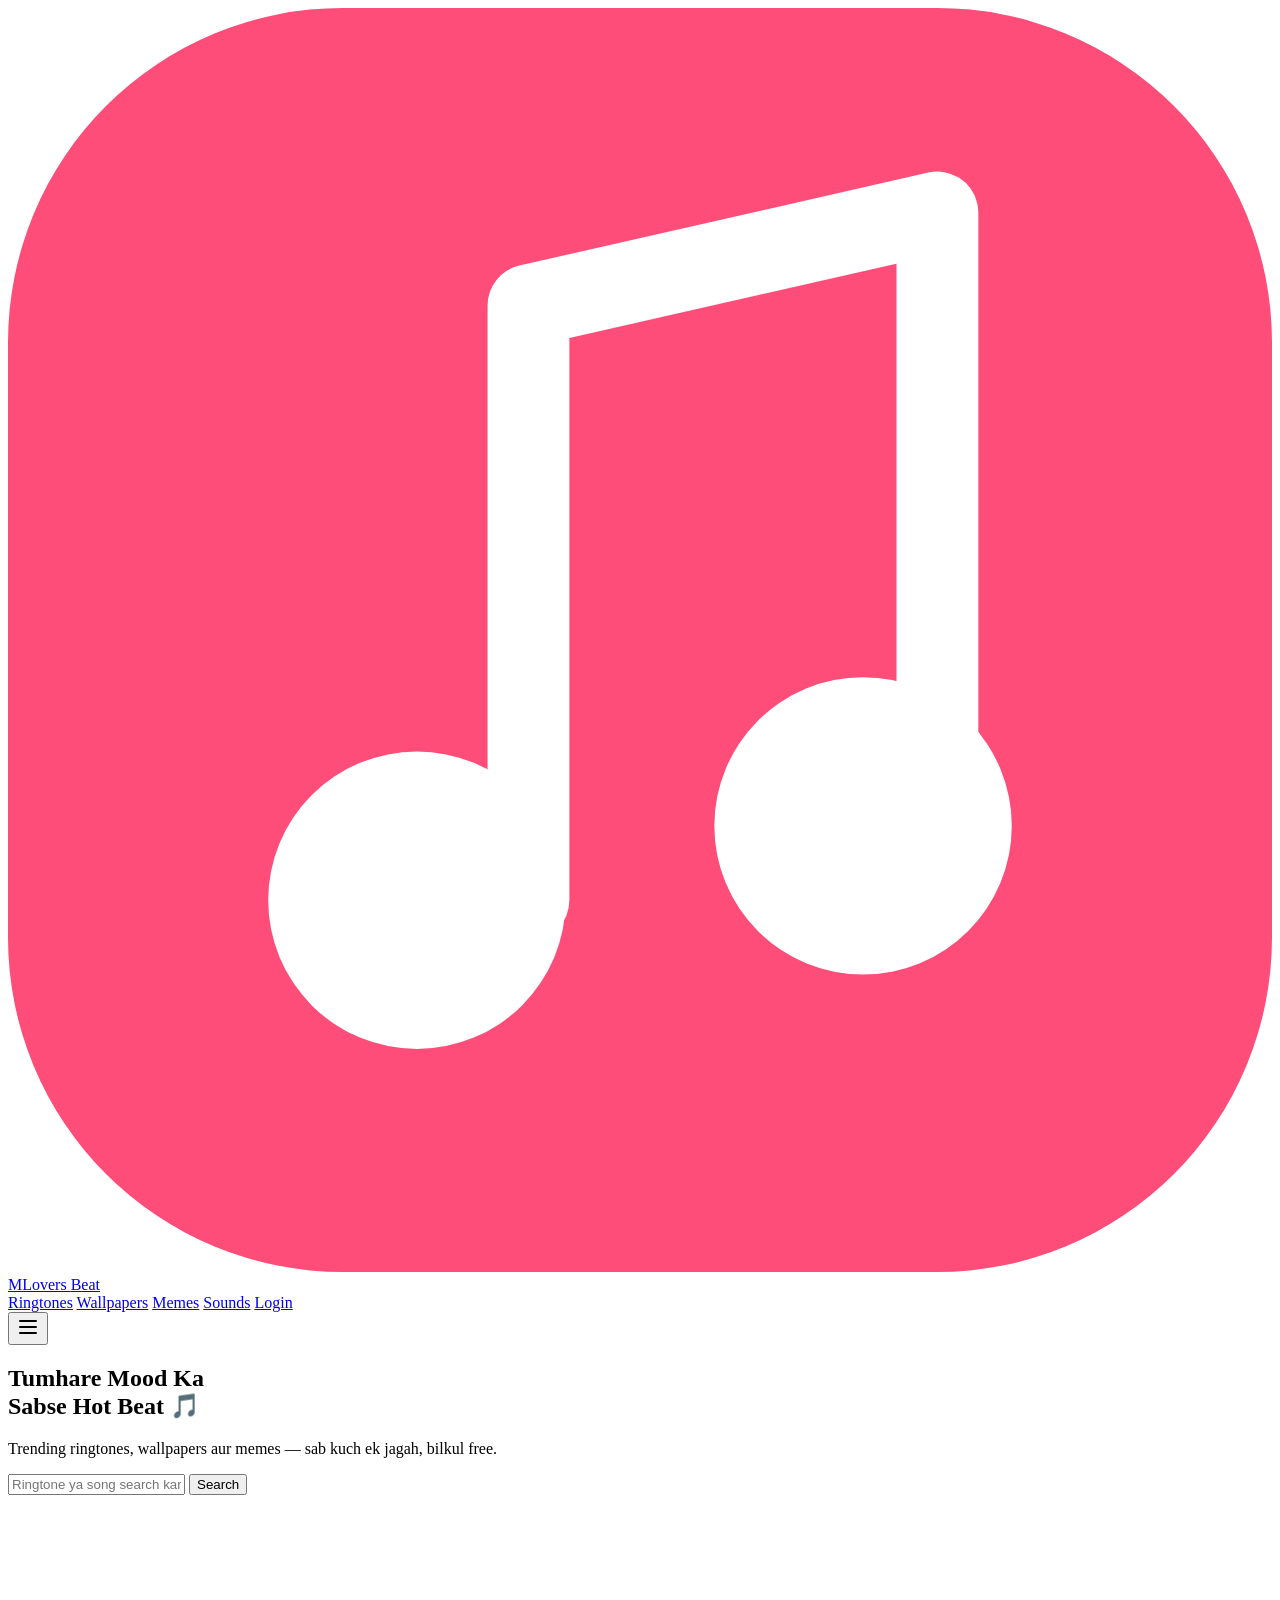
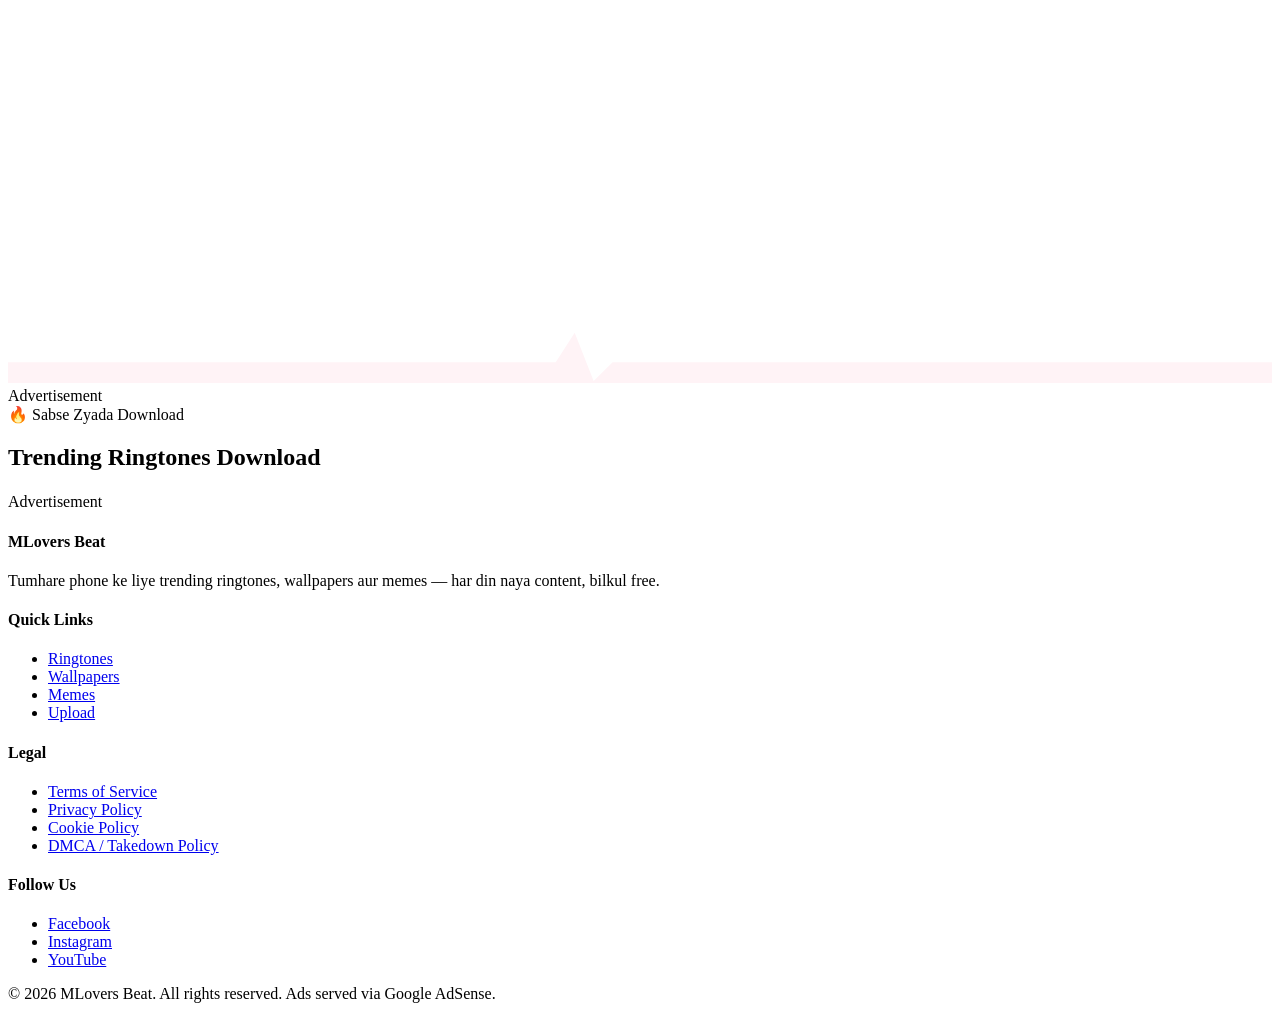
==== index.html @ 2a90511d "Add files via upload" ====
<!doctype html>
<html lang="hi">
<head>
<meta charset="UTF-8" />
<meta name="viewport" content="width=device-width, initial-scale=1.0" />
<title>MLovers Beat — Trending Ringtones, Wallpapers &amp; Memes Download</title>
<meta name="description" content="MLovers Beat — naye aur trending ringtones, wallpapers aur memes free download karo." />
<link rel="preconnect" href="https://fonts.googleapis.com" />
<link href="https://fonts.googleapis.com/css2?family=Baloo+2:wght@500;600;700;800&family=Inter:wght@400;500;600;700&display=swap" rel="stylesheet" />
<link rel="stylesheet" href="css/style.css" />

<!--
  ====== GOOGLE ADSENSE — replace ca-pub-XXXXXXXXXXXXXXXX with your OWN
  publisher ID once your AdSense account is approved. Without a real,
  approved ID this script will not serve ads. See README.md → "AdSense setup".
-->
<script async src="https://pagead2.googlesyndication.com/pagead/js/adsbygoogle.js?client=ca-pub-XXXXXXXXXXXXXXXX" crossorigin="anonymous"></script>
</head>
<body>

<header class="site-header">
  <div class="header-inner">
    <a href="index.html" class="logo">
      <svg class="mark" viewBox="0 0 34 34"><rect width="34" height="34" rx="9" fill="#ff4d79"/><circle cx="11" cy="24" r="4" fill="#fff"/><circle cx="23" cy="22" r="4" fill="#fff"/><path d="M14 24V8l11-2.5v16.5" stroke="#fff" stroke-width="2.2" fill="none" stroke-linecap="round" stroke-linejoin="round"/></svg>
      MLovers <span class="accent">Beat</span>
    </a>
    <nav class="main-nav">
      <a href="index.html" class="active">Ringtones</a>
      <a href="#">Wallpapers</a>
      <a href="#">Memes</a>
      <a href="#">Sounds</a>
      <a href="#">Login</a>
    </nav>
    <div class="header-actions">
      <button class="icon-btn nav-toggle" aria-label="Menu">
        <svg width="24" height="24" viewBox="0 0 24 24" fill="none" stroke="currentColor" stroke-width="2" stroke-linecap="round"><path d="M4 6h16M4 12h16M4 18h16"/></svg>
      </button>
    </div>
  </div>
</header>

<section class="hero">
  <div class="hero-inner">
    <div>
      <h1>Tumhare Mood Ka<br>Sabse Hot Beat 🎵</h1>
      <p>Trending ringtones, wallpapers aur memes — sab kuch ek jagah, bilkul free.</p>
      <div class="hero-search">
        <input id="search-input" type="text" placeholder="Ringtone ya song search karo..." />
        <button type="button">Search</button>
      </div>
    </div>
    <svg class="hero-beat" viewBox="0 0 360 120" fill="none" aria-hidden="true">
      <path d="M0,60 L40,60 L55,18 L70,102 L85,38 L100,60 L150,60 L165,28 L180,92 L195,48 L210,60 L360,60" stroke="#ffffff" stroke-width="4" stroke-linecap="round" stroke-linejoin="round" opacity="0.9"/>
    </svg>
  </div>
  <svg class="beat-divider" viewBox="0 0 1200 60" preserveAspectRatio="none" aria-hidden="true">
    <path d="M0,40 L520,40 L538,12 L556,58 L574,40 L1200,40 L1200,60 L0,60 Z" fill="#fff3f6"/>
  </svg>
</section>

<main class="container">

  <div class="ad-slot banner">
    Advertisement
    <!-- <ins class="adsbygoogle" style="display:block;width:100%;height:90px"
         data-ad-client="ca-pub-XXXXXXXXXXXXXXXX" data-ad-slot="1111111111"></ins>
         <script>(adsbygoogle = window.adsbygoogle || []).push({});</script> -->
  </div>

  <section class="section">
    <div class="section-head">
      <div>
        <span class="eyebrow">🔥 Sabse Zyada Download</span>
        <h2>Trending Ringtones Download</h2>
      </div>
    </div>
    <div id="filter-tags" class="tag-row" style="margin-bottom:22px;"></div>
    <div id="ringtone-grid" class="grid"></div>
  </section>

  <div class="ad-slot banner">
    Advertisement
    <!-- <ins class="adsbygoogle" style="display:block;width:100%;height:90px"
         data-ad-client="ca-pub-XXXXXXXXXXXXXXXX" data-ad-slot="2222222222"></ins>
         <script>(adsbygoogle = window.adsbygoogle || []).push({});</script> -->
  </div>

</main>

<footer class="site-footer">
  <div class="container footer-grid">
    <div class="footer-brand">
      <h4>MLovers Beat</h4>
      <p>Tumhare phone ke liye trending ringtones, wallpapers aur memes — har din naya content, bilkul free.</p>
    </div>
    <div>
      <h4>Quick Links</h4>
      <ul>
        <li><a href="index.html">Ringtones</a></li>
        <li><a href="#">Wallpapers</a></li>
        <li><a href="#">Memes</a></li>
        <li><a href="#">Upload</a></li>
      </ul>
    </div>
    <div>
      <h4>Legal</h4>
      <ul>
        <li><a href="#">Terms of Service</a></li>
        <li><a href="#">Privacy Policy</a></li>
        <li><a href="#">Cookie Policy</a></li>
        <li><a href="#">DMCA / Takedown Policy</a></li>
      </ul>
    </div>
    <div>
      <h4>Follow Us</h4>
      <ul>
        <li><a href="#">Facebook</a></li>
        <li><a href="#">Instagram</a></li>
        <li><a href="#">YouTube</a></li>
      </ul>
    </div>
  </div>
  <div class="container footer-bottom">
    <span>© 2026 MLovers Beat. All rights reserved.</span>
    <span>Ads served via Google AdSense.</span>
  </div>
</footer>

<script src="js/data.js"></script>
<script src="js/main.js"></script>
</body>
</html>
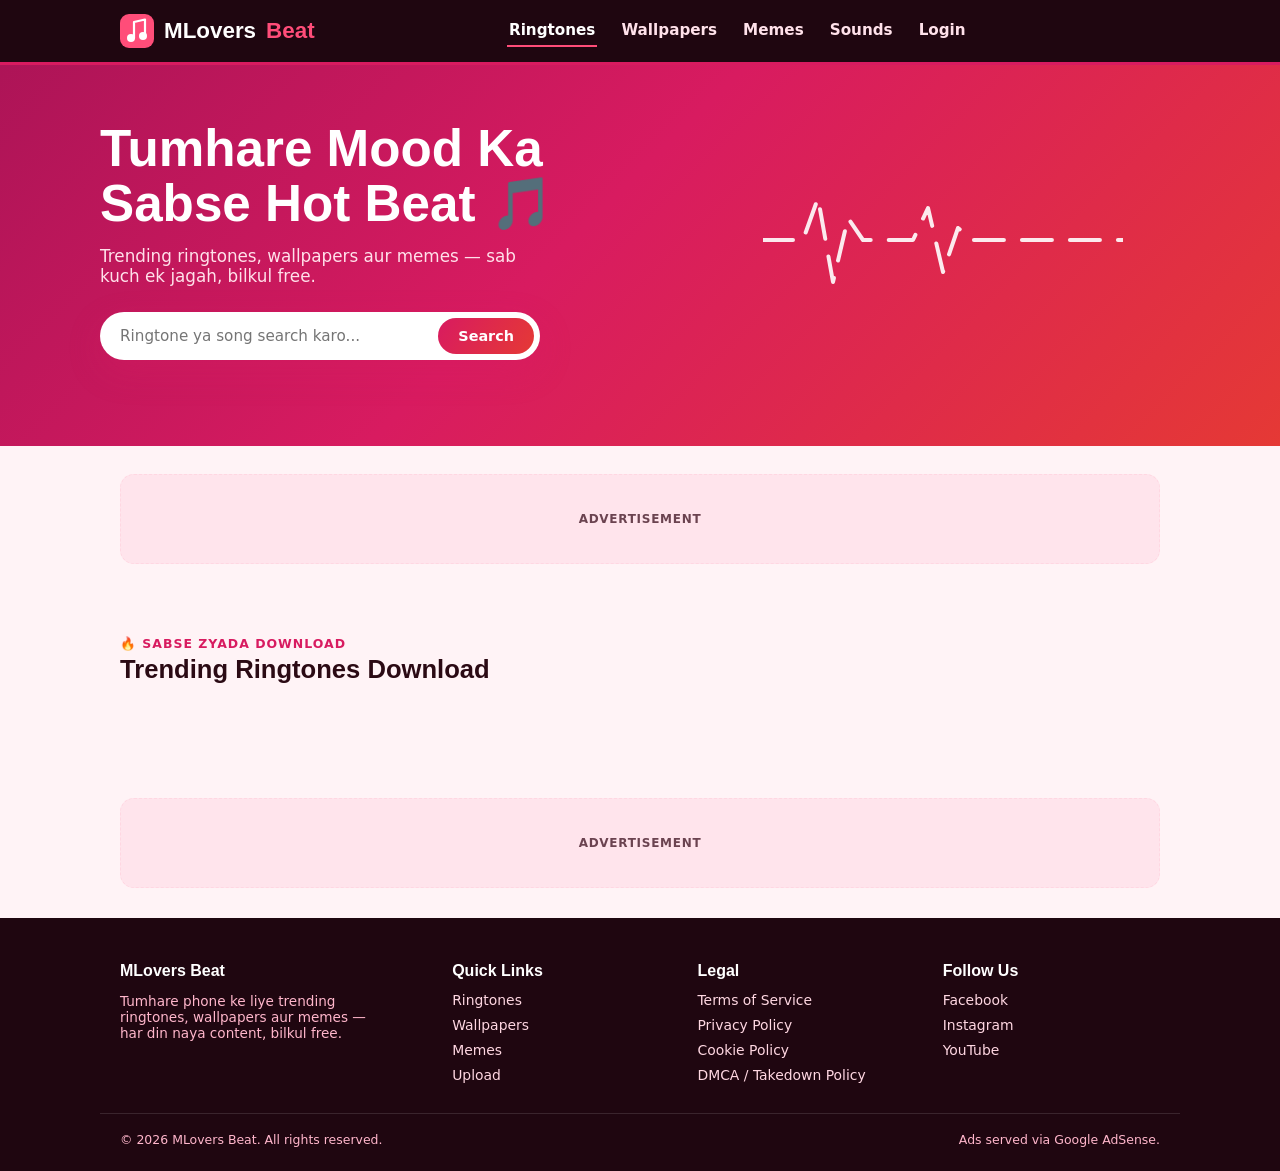
==== commit 95aee64b: "Update index.html" ====
--- a/index.html
+++ b/index.html
@@ -126,7 +126,7 @@
   </div>
 </footer>
 
-<script src="js/data.js"></script>
+
 <script src="js/main.js"></script>
 </body>
 </html>
--- a/css/style.css
+++ b/css/style.css
@@ -0,0 +1,486 @@
+/* =========================================================
+   MLovers Beat — Design Tokens
+   Palette: Maroon-950 (surfaces) / Crimson-600 (primary)
+            Rose-500 (secondary) / Ember-600 (hot accent)
+            Blush-50 (page bg) / Ink-900 (text)
+   Type: Baloo 2 (display) + Inter (body/utility)
+   Signature: the "heartbeat-beat" waveform — a pulsing
+   ECG-style line that doubles as an audio waveform,
+   used in the hero divider and as the countdown ring.
+   ========================================================= */
+
+:root {
+  --maroon-950: #1f0610;
+  --maroon-900: #2b0a14;
+  --crimson-600: #d81b60;
+  --crimson-700: #b71550;
+  --rose-500: #ff4d79;
+  --ember-600: #e53935;
+  --blush-50: #fff3f6;
+  --blush-100: #ffe4ec;
+  --ink-900: #2b0a14;
+  --ink-600: #6b4350;
+  --white: #ffffff;
+  --line: #ffd7e2;
+
+  --gradient-primary: linear-gradient(120deg, var(--crimson-600), var(--ember-600));
+  --gradient-hero: linear-gradient(135deg, #ad1457 0%, #d81b60 45%, #e53935 100%);
+
+  --radius-lg: 22px;
+  --radius-md: 14px;
+  --radius-sm: 8px;
+  --shadow-card: 0 6px 24px rgba(216, 27, 96, 0.12);
+  --shadow-pop: 0 12px 32px rgba(216, 27, 96, 0.28);
+
+  --font-display: "Baloo 2", "Poppins", sans-serif;
+  --font-body: "Inter", system-ui, sans-serif;
+}
+
+* { box-sizing: border-box; }
+html { scroll-behavior: smooth; }
+
+body {
+  margin: 0;
+  background: var(--blush-50);
+  color: var(--ink-900);
+  font-family: var(--font-body);
+  -webkit-font-smoothing: antialiased;
+}
+
+img, svg { max-width: 100%; display: block; }
+a { color: inherit; text-decoration: none; }
+button { font-family: inherit; cursor: pointer; }
+
+:focus-visible {
+  outline: 3px solid var(--ember-600);
+  outline-offset: 2px;
+}
+
+.container {
+  max-width: 1080px;
+  margin: 0 auto;
+  padding: 0 20px;
+}
+
+/* ---------- Header ---------- */
+.site-header {
+  position: sticky;
+  top: 0;
+  z-index: 50;
+  background: var(--maroon-950);
+  border-bottom: 3px solid var(--crimson-600);
+}
+.header-inner {
+  display: flex;
+  align-items: center;
+  justify-content: space-between;
+  padding: 14px 20px;
+  max-width: 1080px;
+  margin: 0 auto;
+  gap: 16px;
+}
+.logo {
+  display: flex;
+  align-items: center;
+  gap: 10px;
+  font-family: var(--font-display);
+  font-weight: 700;
+  font-size: 1.4rem;
+  color: var(--white);
+  white-space: nowrap;
+}
+.logo .mark { width: 34px; height: 34px; }
+.logo .accent { color: var(--rose-500); }
+
+.main-nav {
+  display: flex;
+  gap: 22px;
+  flex-wrap: wrap;
+}
+.main-nav a {
+  color: #ffe1ea;
+  font-size: 0.95rem;
+  font-weight: 600;
+  padding: 6px 2px;
+  border-bottom: 2px solid transparent;
+  transition: border-color .15s, color .15s;
+}
+.main-nav a:hover,
+.main-nav a.active { color: var(--white); border-color: var(--rose-500); }
+
+.header-actions { display: flex; align-items: center; gap: 14px; }
+.icon-btn {
+  background: transparent;
+  border: none;
+  color: var(--white);
+  display: flex;
+  padding: 6px;
+  border-radius: 50%;
+}
+.icon-btn:hover { background: rgba(255,255,255,.12); }
+.nav-toggle { display: none; }
+
+@media (max-width: 760px) {
+  .main-nav {
+    position: fixed;
+    inset: 64px 0 0 0;
+    background: var(--maroon-950);
+    flex-direction: column;
+    padding: 18px 24px;
+    gap: 18px;
+    transform: translateY(-110%);
+    transition: transform .25s ease;
+  }
+  .main-nav.open { transform: translateY(0); }
+  .nav-toggle { display: flex; }
+}
+
+/* ---------- Hero ---------- */
+.hero {
+  background: var(--gradient-hero);
+  color: var(--white);
+  padding: 56px 20px 0;
+  position: relative;
+  overflow: hidden;
+}
+.hero-inner {
+  max-width: 1080px;
+  margin: 0 auto;
+  display: grid;
+  grid-template-columns: 1.1fr 0.9fr;
+  align-items: center;
+  gap: 28px;
+  padding-bottom: 40px;
+}
+.hero h1 {
+  font-family: var(--font-display);
+  font-size: clamp(2rem, 4.4vw, 3.2rem);
+  line-height: 1.08;
+  margin: 0 0 14px;
+}
+.hero p {
+  font-size: 1.05rem;
+  color: #ffe1ea;
+  max-width: 460px;
+  margin: 0 0 26px;
+}
+.hero-search {
+  display: flex;
+  background: var(--white);
+  border-radius: 999px;
+  padding: 6px 6px 6px 18px;
+  max-width: 440px;
+  box-shadow: var(--shadow-pop);
+}
+.hero-search input {
+  flex: 1;
+  border: none;
+  outline: none;
+  font-size: .95rem;
+  font-family: var(--font-body);
+  color: var(--ink-900);
+}
+.hero-search button {
+  background: var(--gradient-primary);
+  color: var(--white);
+  border: none;
+  border-radius: 999px;
+  padding: 10px 20px;
+  font-weight: 700;
+  font-size: .9rem;
+}
+.hero-beat { width: 100%; max-width: 360px; justify-self: center; }
+.hero-beat path {
+  stroke-dasharray: 30 18;
+  animation: beatflow 2.4s linear infinite;
+}
+@keyframes beatflow { to { stroke-dashoffset: -480; } }
+
+/* heartbeat divider strip */
+.beat-divider { width: 100%; height: 46px; display: block; }
+.beat-divider path {
+  fill: none;
+  stroke: var(--blush-50);
+  stroke-width: 0;
+}
+
+@media (max-width: 760px) {
+  .hero-inner { grid-template-columns: 1fr; text-align: center; }
+  .hero-search { margin: 0 auto; }
+  .hero-beat { display: none; }
+}
+
+/* ---------- Section heads ---------- */
+.section { padding: 44px 0; }
+.section-head {
+  display: flex;
+  align-items: baseline;
+  justify-content: space-between;
+  margin-bottom: 20px;
+  gap: 12px;
+}
+.section-head h2 {
+  font-family: var(--font-display);
+  font-size: 1.6rem;
+  margin: 0;
+  color: var(--maroon-900);
+}
+.section-head .eyebrow {
+  display: block;
+  font-size: .78rem;
+  letter-spacing: .08em;
+  text-transform: uppercase;
+  color: var(--crimson-600);
+  font-weight: 700;
+  margin-bottom: 4px;
+}
+.see-all { font-weight: 700; color: var(--crimson-600); font-size: .9rem; }
+
+/* ---------- Tag chips ---------- */
+.tag-row { display: flex; flex-wrap: wrap; gap: 8px; }
+.tag {
+  border: 1.5px solid var(--line);
+  background: var(--white);
+  color: var(--ink-600);
+  font-size: .8rem;
+  font-weight: 600;
+  padding: 6px 13px;
+  border-radius: 999px;
+  transition: border-color .15s, color .15s, background .15s;
+}
+.tag:hover, .tag.active {
+  border-color: var(--crimson-600);
+  color: var(--crimson-600);
+  background: var(--blush-100);
+}
+
+/* ---------- Ringtone cards ---------- */
+.grid {
+  display: grid;
+  grid-template-columns: repeat(3, 1fr);
+  gap: 18px;
+}
+@media (max-width: 900px) { .grid { grid-template-columns: repeat(2, 1fr); } }
+@media (max-width: 560px) { .grid { grid-template-columns: 1fr; } }
+
+.card {
+  background: var(--white);
+  border-radius: var(--radius-lg);
+  padding: 16px;
+  box-shadow: var(--shadow-card);
+  display: flex;
+  flex-direction: column;
+  gap: 12px;
+}
+.card-top { display: flex; gap: 12px; align-items: flex-start; }
+.cover {
+  width: 64px;
+  height: 64px;
+  border-radius: var(--radius-md);
+  flex-shrink: 0;
+  display: flex;
+  align-items: center;
+  justify-content: center;
+  position: relative;
+  color: var(--white);
+}
+.cover svg { width: 24px; height: 24px; }
+.card-title { font-family: var(--font-display); font-size: 1.02rem; margin: 0 0 4px; }
+.card-meta { font-size: .8rem; color: var(--ink-600); display: flex; gap: 12px; align-items: center; }
+.card-meta .dl { display: inline-flex; align-items: center; gap: 4px; }
+.card .tag-row { gap: 6px; }
+.card .tag { padding: 4px 10px; font-size: .72rem; }
+
+.dl-btn {
+  margin-top: auto;
+  background: var(--gradient-primary);
+  color: var(--white);
+  border: none;
+  border-radius: 999px;
+  padding: 10px 16px;
+  font-weight: 700;
+  font-size: .88rem;
+  display: flex;
+  align-items: center;
+  justify-content: center;
+  gap: 8px;
+  box-shadow: 0 6px 16px rgba(213, 27, 96, .25);
+  transition: transform .12s ease;
+}
+.dl-btn:hover { transform: translateY(-1px); }
+.dl-btn:active { transform: translateY(0); }
+.dl-btn svg { width: 16px; height: 16px; }
+
+/* ---------- Ad slots ---------- */
+.ad-slot {
+  border: 1.5px dashed var(--line);
+  background: var(--blush-100);
+  border-radius: var(--radius-md);
+  min-height: 100px;
+  display: flex;
+  align-items: center;
+  justify-content: center;
+  color: var(--ink-600);
+  font-size: .75rem;
+  letter-spacing: .06em;
+  text-transform: uppercase;
+  font-weight: 700;
+  margin: 28px 0;
+}
+.ad-slot.banner { min-height: 90px; }
+.ad-slot.skyscraper { min-height: 280px; }
+
+/* ---------- Detail page ---------- */
+.detail-card {
+  background: var(--white);
+  border-radius: var(--radius-lg);
+  box-shadow: var(--shadow-card);
+  padding: 32px;
+  text-align: center;
+  margin-top: -64px;
+  position: relative;
+  z-index: 2;
+}
+.detail-actions { display: flex; gap: 14px; justify-content: center; margin-bottom: 18px; }
+.detail-actions .icon-btn { background: var(--blush-100); color: var(--crimson-600); }
+.detail-title { font-family: var(--font-display); font-size: 2rem; margin: 0 0 6px; }
+.detail-author { color: var(--ink-600); font-weight: 600; margin-bottom: 22px; }
+
+.player-disc {
+  width: 150px;
+  height: 150px;
+  margin: 0 auto 14px;
+  border-radius: var(--radius-lg);
+  display: flex;
+  align-items: center;
+  justify-content: center;
+  color: var(--white);
+  position: relative;
+  cursor: pointer;
+}
+.player-disc svg { width: 46px; height: 46px; }
+.player-disc.playing svg.play { display: none; }
+.player-disc svg.pause { display: none; }
+.player-disc.playing svg.pause { display: block; }
+
+.waveform { display: flex; align-items: center; justify-content: center; gap: 3px; height: 28px; margin: 6px auto 18px; max-width: 240px; }
+.waveform span {
+  width: 3px;
+  background: var(--rose-500);
+  border-radius: 2px;
+  height: 6px;
+  animation: bounce 1.1s ease-in-out infinite;
+}
+@keyframes bounce { 0%,100% { height: 6px; } 50% { height: 26px; } }
+
+.detail-card .tag-row { justify-content: center; margin-bottom: 26px; }
+.detail-downloads { display: flex; gap: 14px; justify-content: center; flex-wrap: wrap; }
+.detail-downloads .dl-btn { padding: 14px 26px; font-size: .95rem; }
+.dl-btn.secondary { background: var(--maroon-900); }
+
+.related-heading { font-family: var(--font-display); font-size: 1.3rem; margin: 48px 0 16px; color: var(--maroon-900); }
+
+/* ---------- Download gate page ---------- */
+.gate-wrap {
+  min-height: 100vh;
+  display: flex;
+  align-items: center;
+  justify-content: center;
+  padding: 40px 20px;
+  background: var(--gradient-hero);
+}
+.gate-card {
+  background: var(--white);
+  border-radius: var(--radius-lg);
+  box-shadow: var(--shadow-pop);
+  padding: 36px 30px;
+  max-width: 420px;
+  width: 100%;
+  text-align: center;
+}
+.gate-file {
+  display: flex;
+  align-items: center;
+  gap: 12px;
+  background: var(--blush-100);
+  border-radius: var(--radius-md);
+  padding: 10px 14px;
+  margin-bottom: 24px;
+  text-align: left;
+}
+.gate-file .cover { width: 42px; height: 42px; border-radius: 10px; }
+.gate-file .name { font-weight: 700; font-size: .9rem; }
+.gate-file .sub { font-size: .76rem; color: var(--ink-600); }
+
+.ring-wrap { position: relative; width: 168px; height: 168px; margin: 0 auto 22px; }
+.ring-wrap svg { transform: rotate(-90deg); }
+.ring-track { fill: none; stroke: var(--blush-100); stroke-width: 10; }
+.ring-progress {
+  fill: none;
+  stroke: var(--crimson-600);
+  stroke-width: 10;
+  stroke-linecap: round;
+  transition: stroke-dashoffset 1s linear;
+}
+.ring-center {
+  position: absolute;
+  inset: 0;
+  display: flex;
+  align-items: center;
+  justify-content: center;
+  flex-direction: column;
+}
+.ring-num { font-family: var(--font-display); font-size: 2.6rem; color: var(--crimson-600); line-height: 1; }
+.ring-label { font-size: .72rem; color: var(--ink-600); text-transform: uppercase; letter-spacing: .06em; margin-top: 2px; }
+
+.gate-status { font-weight: 700; margin-bottom: 22px; color: var(--maroon-900); }
+.gate-status .dots::after { content: ''; animation: dots 1.4s steps(4,end) infinite; }
+@keyframes dots { 0%{content:''} 25%{content:'.'} 50%{content:'..'} 75%{content:'...'} 100%{content:''} }
+
+.gate-cta {
+  width: 100%;
+  background: var(--gradient-primary);
+  color: var(--white);
+  border: none;
+  border-radius: 999px;
+  padding: 15px;
+  font-weight: 800;
+  font-size: 1rem;
+  display: none;
+  align-items: center;
+  justify-content: center;
+  gap: 10px;
+  box-shadow: var(--shadow-pop);
+  animation: popIn .35s ease;
+}
+.gate-cta.show { display: flex; }
+@keyframes popIn { from { transform: scale(.85); opacity: 0; } to { transform: scale(1); opacity: 1; } }
+
+.gate-success { display: none; color: var(--crimson-600); font-weight: 700; margin-top: 14px; }
+.gate-success.show { display: block; }
+
+.gate-ad { margin-top: 26px; }
+
+/* ---------- Footer ---------- */
+.site-footer { background: var(--maroon-950); color: #ffd7e2; padding: 44px 0 24px; margin-top: 30px; }
+.footer-grid { display: grid; grid-template-columns: 1.4fr 1fr 1fr 1fr; gap: 28px; }
+.footer-grid h4 { color: var(--white); font-family: var(--font-display); font-size: 1rem; margin: 0 0 12px; }
+.footer-grid ul { list-style: none; padding: 0; margin: 0; display: flex; flex-direction: column; gap: 9px; font-size: .87rem; }
+.footer-grid a:hover { color: var(--white); }
+.footer-brand p { font-size: .85rem; color: #ffb6cb; max-width: 260px; }
+.footer-bottom {
+  border-top: 1px solid rgba(255,255,255,.12);
+  margin-top: 30px;
+  padding-top: 18px;
+  display: flex;
+  justify-content: space-between;
+  flex-wrap: wrap;
+  gap: 10px;
+  font-size: .78rem;
+  color: #ffb6cb;
+}
+@media (max-width: 700px) { .footer-grid { grid-template-columns: 1fr 1fr; } }
+
+@media (prefers-reduced-motion: reduce) {
+  *, *::before, *::after { animation-duration: .001ms !important; animation-iteration-count: 1 !important; transition: none !important; }
+}
